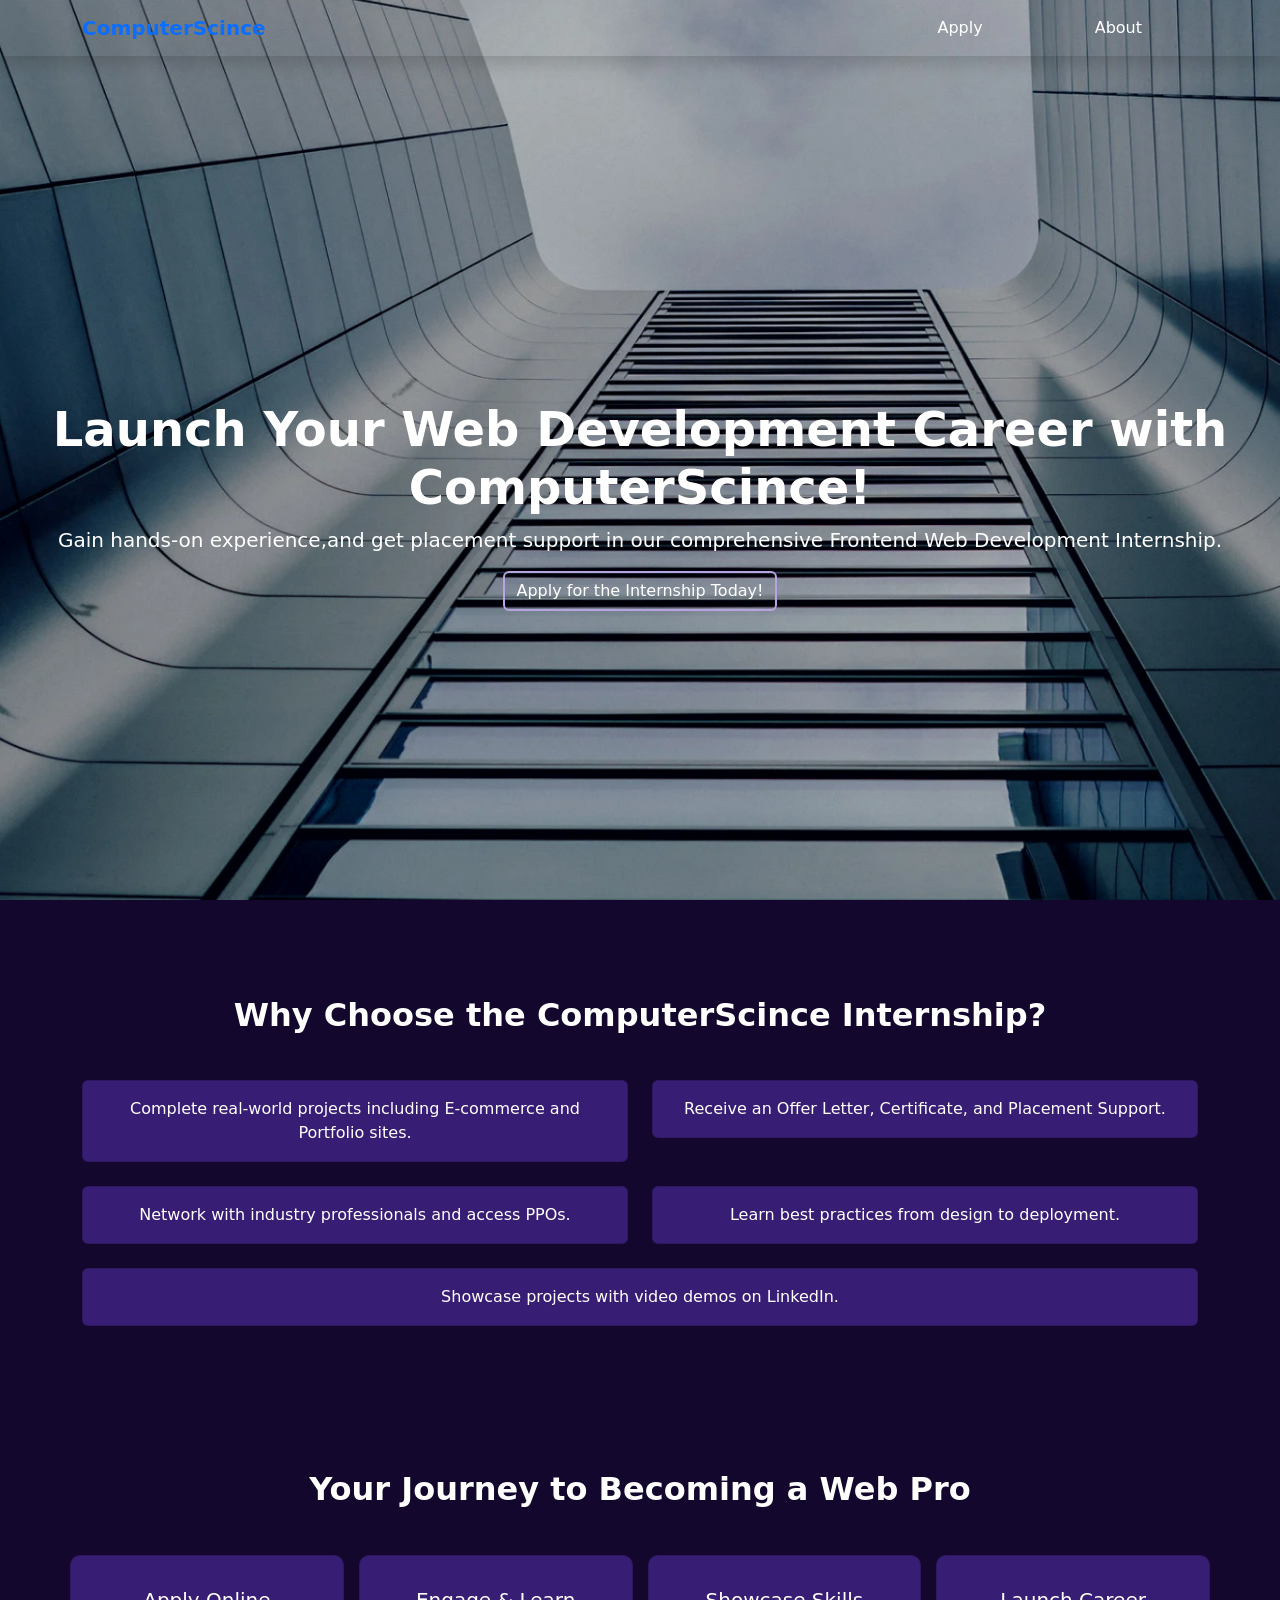
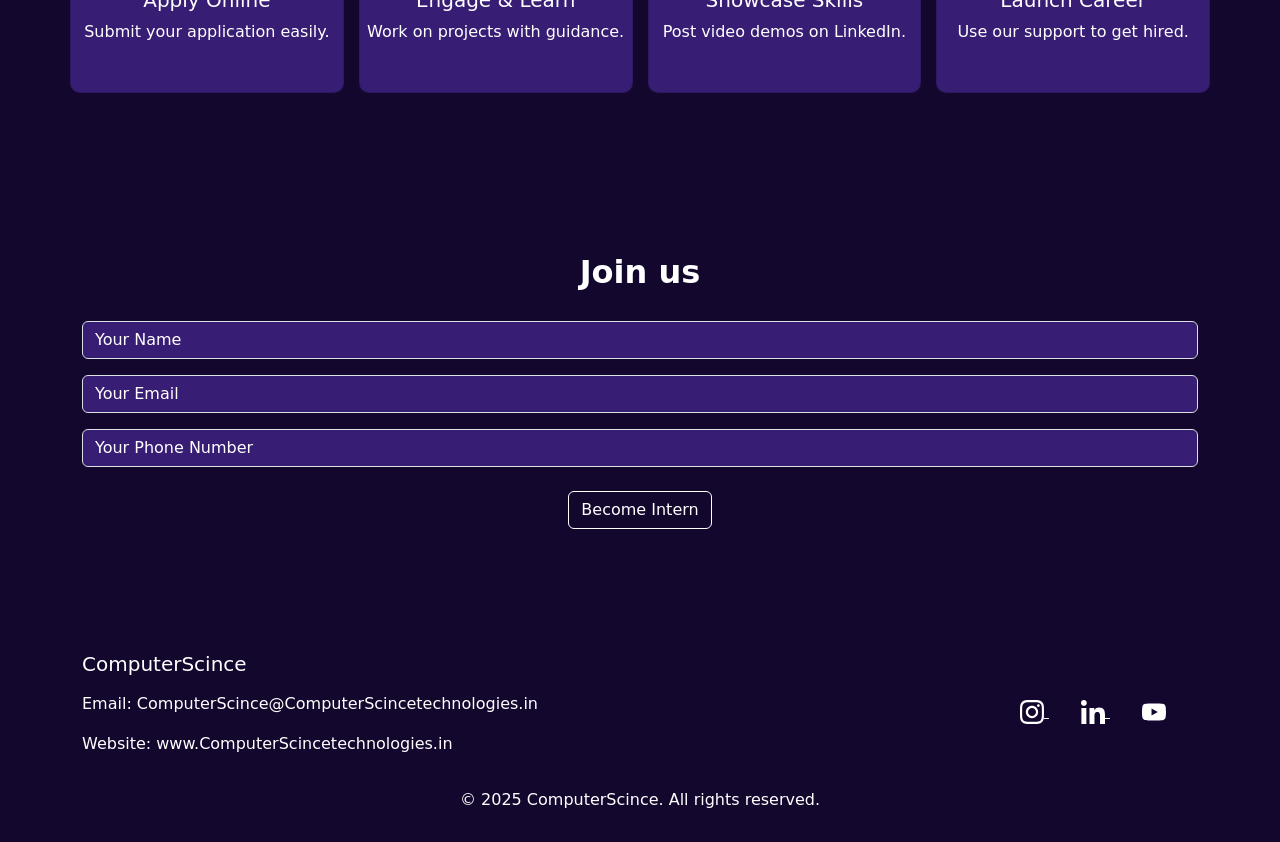
==== landing page/landing.html @ fbf27ab8 "landing page" ====
<!DOCTYPE html>
<html lang="en">

<head>
  <meta charset="UTF-8" />
  <meta name="viewport" content="width=device-width, initial-scale=1.0" />
  <title>ComputerScince Web Development Internship</title>
  <link rel="icon" href="icon.png" type="image/png">
  <link href="https://cdn.jsdelivr.net/npm/bootstrap@5.3.0/dist/css/bootstrap.min.css" rel="stylesheet">
  <link rel="stylesheet" href="https://cdn.jsdelivr.net/npm/bootstrap-icons@1.10.5/font/bootstrap-icons.css">
  <link rel="stylesheet" href="landing.css">
</head>

<body>
  <div class="container-fluid">
    <div class="hero">
      <nav class="navbar navbar-expand-lg navbar-light shadow sticky-top">
        <div class="container">
          <a class="navbar-brand text-primary fw-bold" href="#">ComputerScince</a>
          <div class="navbar-toggler links" data-bs-toggle="collapse" data-bs-target="#navbarNav">
            <span class="icon">
              <span></span>
              <span></span>
              <span></span>
            </span>
          </div>
          <div class="collapse navbar-collapse" id="navbarNav">
            <ul class="navbar-nav ms-auto">
              <li class="nav-item mx-5"><a class="nav-link" href="#apply">Apply</a></li>
              <li class="nav-item mx-5"><a class="nav-link" href="#about">About</a></li>
            </ul>
          </div>
        </div>
      </nav>
      <div class="d-flex flex-column align-items-center justify-content-center head">
        <h1 class="display-5 px-5 fw-bold">Launch Your Web Development Career with ComputerScince!</h1>
        <p class=" lead">Gain hands-on experience,and get placement support in our
          comprehensive Frontend Web Development Internship.</p>
        <a href="#apply" class="btn align-items-center">Apply
          for the Internship Today!</a>
      </div>
    </div>
    <section class="py-5">
      <div class="container">
        <h2 class="section-title mt-5  an">Why Choose the ComputerScince Internship?</h2>
        <div class="row g-4">
          <div class="col-md-6 an">
            <div class="card p-3 mt-3">Complete real-world projects including E-commerce and Portfolio sites.</div>
          </div>
          <div class="col-md-6 an">
            <div class="card p-3 mt-3">Receive an Offer Letter, Certificate, and Placement Support.</div>
          </div>
          <div class="col-md-6 an">
            <div class="card p-3">Network with industry professionals and access PPOs.</div>
          </div>
          <div class="col-md-6 an">
            <div class="card p-3">Learn best practices from design to deployment.</div>
          </div>
          <div class="col-md-12 an">
            <div class="card p-3">Showcase projects with video demos on LinkedIn.</div>
          </div>
        </div>
      </div>
    </section>
    <section id="about" class="py-5">
      <div class="container an">
        <h2 class="section-title mt-5">Your Journey to Becoming a Web Pro</h2>
        <div class="row about">
          <div class="mt-3 card old-l">
            <h5>Apply Online</h5>
            <p>Submit your application easily.</p>
          </div>
          <div class="mt-3 card old-r">
            <h5>Engage & Learn</h5>
            <p>Work on projects with guidance.</p>
          </div>
          <div class="mt-3 card old-l">
            <h5>Showcase Skills</h5>
            <p>Post video demos on LinkedIn.</p>
          </div>
          <div class="mt-3 card old-r">
            <h5>Launch Career</h5>
            <p>Use our support to get hired.</p>
          </div>
        </div>
      </div>
    </section>
    <section id="apply" class="py-5 mt-5">
      <div class="container an">
        <h2 class="section-title mt-3">Join us</h2>
        <form id="intern-form">
          <div class="mb-3">
            <input type="text" class="form-control" placeholder="Your Name" required>
          </div>
          <div class="mb-3">
            <input type="email" class="form-control" placeholder="Your Email" required>
          </div>
          <div class="mb-3">
            <input type="tel" class="form-control" placeholder="Your Phone Number" name="phone"
              pattern="^\d{1,14}$"
              title="Please enter a valid phone number it have 1-14 digits" required>
          </div>
          <button type="submit" class="btn m-2 button an">Become Intern</button>
        </form>
      </div>
    </section>
  </div>
  <footer>
    <div class="container d-flex flex-column flex-md-row justify-content-between align-items-center">
      <div>
        <h5>ComputerScince</h5>
        <p class="mt-3">Email: ComputerScince@ComputerScincetechnologies.in</p>
        <p>Website: www.ComputerScincetechnologies.in</p>
      </div>
      <div>
        <a href="https://www.instagram.com/ComputerScince_/" target="_blank" rel="noopener" title="Go to Instagram page"
          class="social-icons__link" data-v-17c99e7b=""><svg width="24" height="24" viewBox="0 0 24 24" fill="none"
            xmlns="http://www.w3.org/2000/svg">
            <path
              d="M12.0027 5.84808C8.59743 5.84808 5.85075 8.59477 5.85075 12C5.85075 15.4053 8.59743 18.1519 12.0027 18.1519C15.4079 18.1519 18.1546 15.4053 18.1546 12C18.1546 8.59477 15.4079 5.84808 12.0027 5.84808ZM12.0027 15.9996C9.80212 15.9996 8.00312 14.2059 8.00312 12C8.00312 9.7941 9.79677 8.00046 12.0027 8.00046C14.2086 8.00046 16.0022 9.7941 16.0022 12C16.0022 14.2059 14.2032 15.9996 12.0027 15.9996ZM19.8412 5.59644C19.8412 6.39421 19.1987 7.03135 18.4062 7.03135C17.6085 7.03135 16.9713 6.38885 16.9713 5.59644C16.9713 4.80402 17.6138 4.16153 18.4062 4.16153C19.1987 4.16153 19.8412 4.80402 19.8412 5.59644ZM23.9157 7.05277C23.8247 5.13063 23.3856 3.42801 21.9775 2.02522C20.5747 0.622429 18.8721 0.183388 16.9499 0.0870135C14.9689 -0.0254238 9.03112 -0.0254238 7.05008 0.0870135C5.1333 0.178034 3.43068 0.617075 2.02253 2.01986C0.614389 3.42265 0.180703 5.12527 0.0843279 7.04742C-0.0281093 9.02845 -0.0281093 14.9662 0.0843279 16.9472C0.175349 18.8694 0.614389 20.572 2.02253 21.9748C3.43068 23.3776 5.12794 23.8166 7.05008 23.913C9.03112 24.0254 14.9689 24.0254 16.9499 23.913C18.8721 23.822 20.5747 23.3829 21.9775 21.9748C23.3803 20.572 23.8193 18.8694 23.9157 16.9472C24.0281 14.9662 24.0281 9.03381 23.9157 7.05277ZM21.3564 19.0728C20.9388 20.1223 20.1303 20.9307 19.0755 21.3537C17.496 21.9802 13.7481 21.8356 12.0027 21.8356C10.2572 21.8356 6.50396 21.9748 4.92984 21.3537C3.88042 20.9361 3.07195 20.1276 2.64897 19.0728C2.02253 17.4934 2.16709 13.7455 2.16709 12C2.16709 10.2546 2.02789 6.50129 2.64897 4.92717C3.06659 3.87776 3.87507 3.06928 4.92984 2.6463C6.50931 2.01986 10.2572 2.16443 12.0027 2.16443C13.7481 2.16443 17.5014 2.02522 19.0755 2.6463C20.1249 3.06392 20.9334 3.8724 21.3564 4.92717C21.9828 6.50665 21.8383 10.2546 21.8383 12C21.8383 13.7455 21.9828 17.4987 21.3564 19.0728Z"
              fill="currentColor"></path>
          </svg>
        </a>
        <a href="https://www.linkedin.com/company/ComputerScince-technology-pvt-ltd/" target="_blank" rel="noopener"
          title="Go to Linkedin-in page" class="social-icons__link" data-v-17c99e7b=""><svg width="24" height="24"
            viewBox="0 0 24 24" fill="none" xmlns="http://www.w3.org/2000/svg">
            <path
              d="M5.37214 23.9997H0.396429V7.97649H5.37214V23.9997ZM2.88161 5.79078C1.29054 5.79078 0 4.47292 0 2.88185C1.13882e-08 2.1176 0.303597 1.38465 0.844003 0.844247C1.38441 0.303841 2.11736 0.000244141 2.88161 0.000244141C3.64586 0.000244141 4.3788 0.303841 4.91921 0.844247C5.45962 1.38465 5.76321 2.1176 5.76321 2.88185C5.76321 4.47292 4.47214 5.79078 2.88161 5.79078ZM23.9946 23.9997H19.0296V16.1997C19.0296 14.3408 18.9921 11.9569 16.4427 11.9569C13.8557 11.9569 13.4593 13.9765 13.4593 16.0658V23.9997H8.48893V7.97649H13.2611V10.1622H13.3307C13.995 8.90328 15.6177 7.57471 18.0386 7.57471C23.0743 7.57471 24 10.8908 24 15.1979V23.9997H23.9946Z"
              fill="currentColor"></path>
          </svg>
        </a>
        <a href="https://www.youtube.com/@ComputerScince1" target="_blank" rel="noopener" title="Go to Youtube page"
          class="social-icons__link" data-v-17c99e7b=""><svg width="24" height="24" viewBox="0 0 24 24" fill="none"
            xmlns="http://www.w3.org/2000/svg">
            <path
              d="M23.4985 6.20286C23.2225 5.16356 22.4092 4.34503 21.3766 4.06726C19.505 3.5625 12 3.5625 12 3.5625C12 3.5625 4.49503 3.5625 2.62336 4.06726C1.59077 4.34508 0.777523 5.16356 0.501503 6.20286C0 8.08666 0 12.017 0 12.017C0 12.017 0 15.9474 0.501503 17.8312C0.777523 18.8705 1.59077 19.6549 2.62336 19.9327C4.49503 20.4375 12 20.4375 12 20.4375C12 20.4375 19.505 20.4375 21.3766 19.9327C22.4092 19.6549 23.2225 18.8705 23.4985 17.8312C24 15.9474 24 12.017 24 12.017C24 12.017 24 8.08666 23.4985 6.20286ZM9.54544 15.5855V8.44855L15.8181 12.0171L9.54544 15.5855Z"
              fill="currentColor"></path>
          </svg>
        </a>
      </div>
    </div>
    <div class="text-center mt-3">© 2025 ComputerScince. All rights reserved.</div>
  </footer>
  <script src="landing.js"></script>
  <script src="https://cdn.jsdelivr.net/npm/bootstrap@5.3.0/dist/js/bootstrap.bundle.min.js"></script>
</body>

</html>
---- landing page/landing.css ----
:root {
    --primary-dark: #381d75;
    --main-dark: #13072e;
    --primary-light-bg: #b6a3e0;
    --text-light: #FFFFFF;
}

body {
    background-color: var(--main-dark);
    color: var(--text-light);
}

nav {
    background-color: transparent;
    opacity: 1;
}

nav .container .links {
    border: 0px;
}

nav .container .links .icon {
    width: 30px;
    display: flex;
    flex-wrap: wrap;
    margin-right: 23px;
    justify-content: flex-end;
}

nav .container .links .icon span {
    background-color: var(--text-light);
    margin-bottom: 5px;
    height: 3px;
}

nav .container .links:hover .icon span:nth-child(2) {
    width: 100%;
}

nav .container .links .icon span:first-child {
    width: 100%;
}

nav .container .links .icon span:nth-child(2) {
    width: 60%;
    transition: .6s;
}

nav .container .links .icon span:last-child {
    width: 100%;
}

nav .collapse ul li a {
    list-style: none;
    color: var(--text-light);
    transition: all 1s ease;
}

nav .collapse ul li a:hover {
    color: var(--primary-light-bg);
}

.container-fluid {
    padding: 0 !important;
}

.hero {
    background-image: url(1.png);
    background-size: cover;
    background-position: center;
    background-repeat: no-repeat;
    text-align: center;
    color: var(--text-light);
    height: 100vh;
    animation: slid-in-left 1.1s ease-in-out;
}


.hero .btn {
    background-color: transparent;
    border: 2px solid var(--primary-light-bg);
    color: var(--text-light);
    transition: background-color 1s ease, transform 1s ease;
}

.hero .btn:hover {
    background-color: var(--primary-dark);
    transform: scale(1.1);
}

.head {
    height: 100%;
    animation: slid-in-right 1.1s ease-in-out;
}

.about {
    display: grid;
    grid-template-columns: repeat(auto-fit, minmax(220px, 1fr));
    gap: 15px;
    justify-items: center;
}

.container .about .card {
    padding: 2rem 0;
    border-radius: 10px;
}


.section-title {
    font-size: 2rem;
    font-weight: bold;
    text-align: center;
    margin-bottom: 30px;
}


section {
    padding: 44px 20px;
    text-align: center;
    background-color: var(--main-dark);
}


.card,
input {
    background-color: var(--primary-dark) !important;
    color: var(--text-light) !important;
}

input::placeholder {
    color: var(--text-light) !important;
}


form .button {
    background-color: var(--main-dark);
    transition: background-color 1s ease, transform 1s ease;
}

form .button:hover {
    background-color: var(--primary-light-bg) !important;
    color: var(--main-dark);
    transform: scale(1.1);
}

form .button {
    color: var(--text-light);
    border-color: var(--text-light);
}


footer {
    background-color: var(--main-dark);
    color: var(--text-light);
    padding: 30px 20px;
    margin-top: 37px;
}

footer a {
    color: var(--text-light);
    margin-right: 2.5vw;
}



.pjr {
    transform: translateX(50%);
}

.pjl {
    transform: translateX(-20%);
}

.an {
    transform: translateY(30%);
}

.visable {
    opacity: 1 !important;
    pointer-events: auto;
    transform: translate(0, 0) !important;
    transition: transform 1.3s ease, opacity 1.3s ease;
    -webkit-transition: transform 1.3s ease, opacity 1.3s ease;
    -moz-transition: transform 1.3s ease, opacity 1.3s ease;
}

@keyframes slid-in-left {
    0% {
        opacity: 0;
        transform: translateX(-100%);
    }

    100% {
        opacity: 1;
        transform: translateX(0);
    }
}

@keyframes slid-in-right {
    0% {
        opacity: 0;
        transform: translateX(100%);
    }

    100% {
        opacity: 1;
        transform: translateX(0);
    }
}
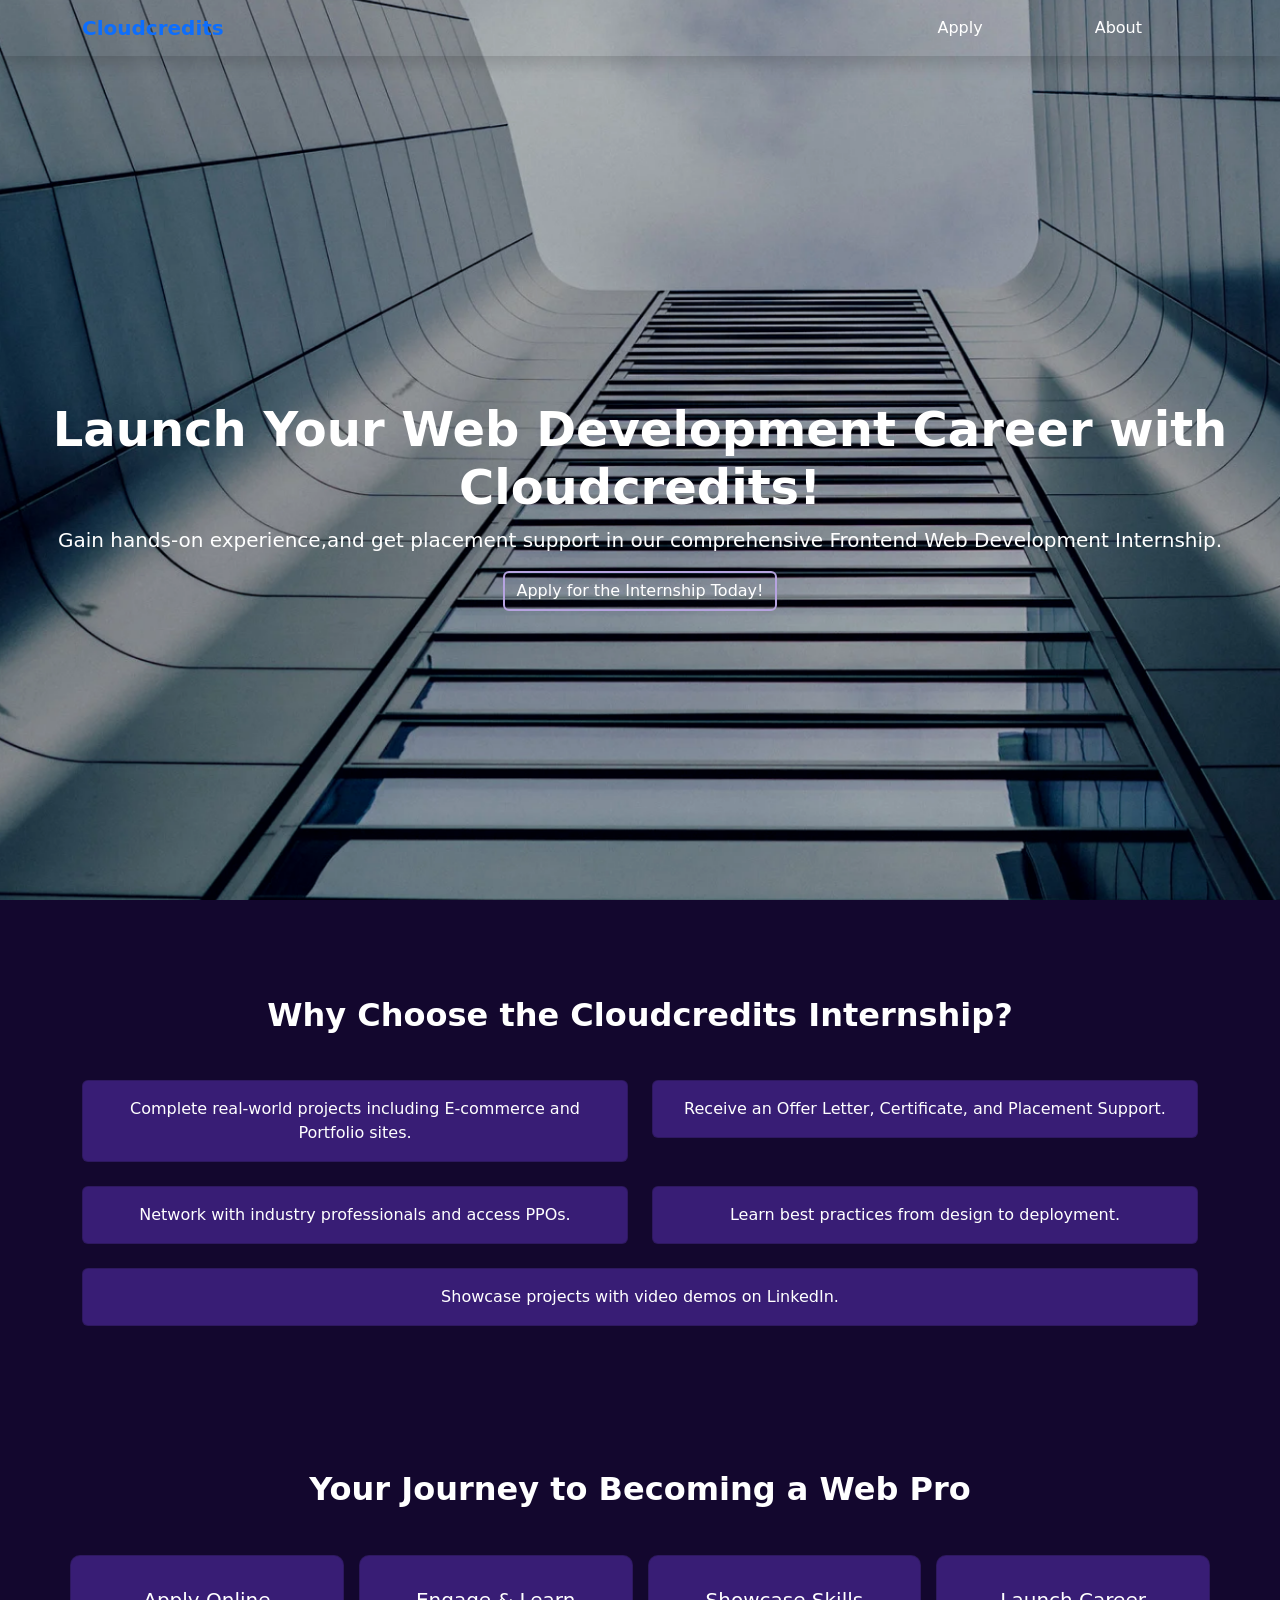
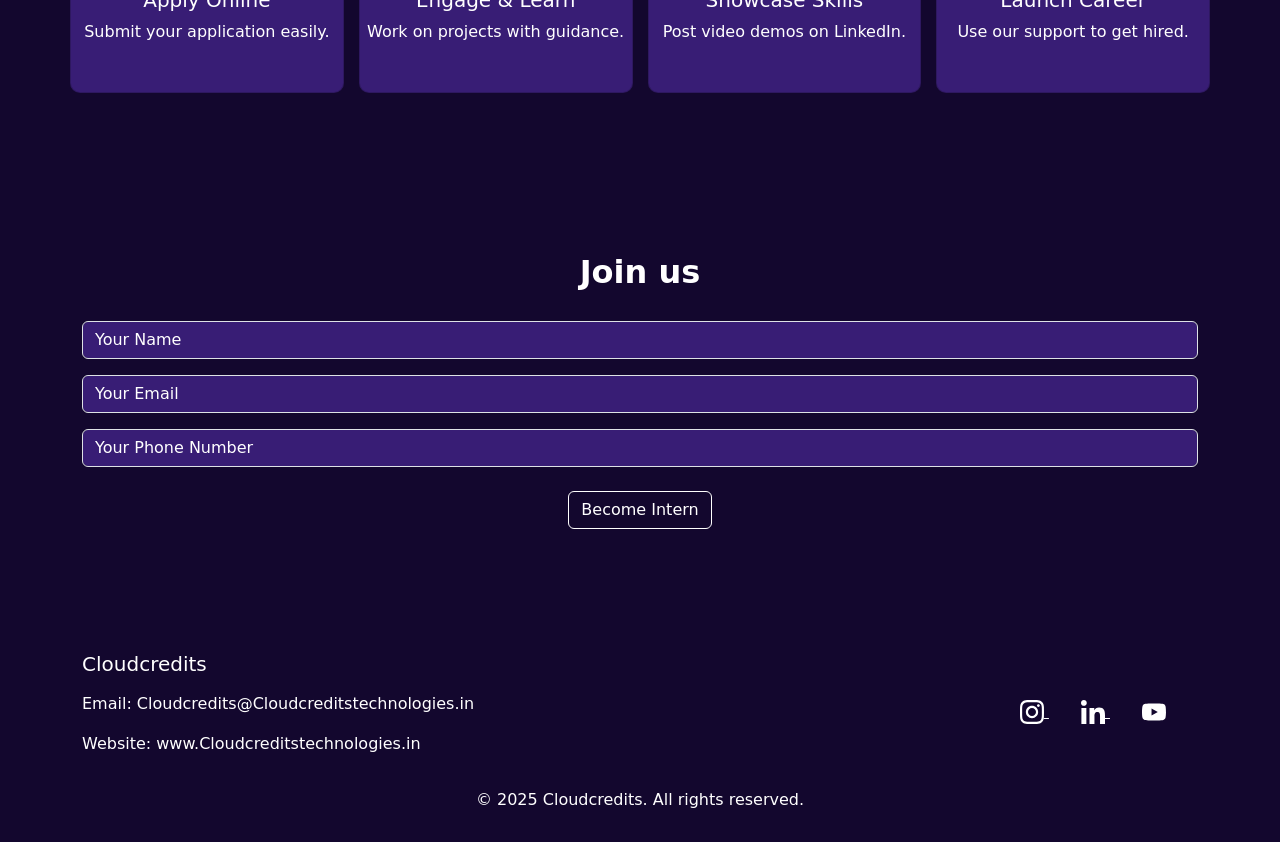
==== commit a64ac6b0: "Update landing.html" ====
--- a/landing page/landing.html
+++ b/landing page/landing.html
@@ -4,7 +4,7 @@
 <head>
   <meta charset="UTF-8" />
   <meta name="viewport" content="width=device-width, initial-scale=1.0" />
-  <title>ComputerScince Web Development Internship</title>
+  <title>Cloudcredits Web Development Internship</title>
   <link rel="icon" href="icon.png" type="image/png">
   <link href="https://cdn.jsdelivr.net/npm/bootstrap@5.3.0/dist/css/bootstrap.min.css" rel="stylesheet">
   <link rel="stylesheet" href="https://cdn.jsdelivr.net/npm/bootstrap-icons@1.10.5/font/bootstrap-icons.css">
@@ -16,7 +16,7 @@
     <div class="hero">
       <nav class="navbar navbar-expand-lg navbar-light shadow sticky-top">
         <div class="container">
-          <a class="navbar-brand text-primary fw-bold" href="#">ComputerScince</a>
+          <a class="navbar-brand text-primary fw-bold" href="#">Cloudcredits</a>
           <div class="navbar-toggler links" data-bs-toggle="collapse" data-bs-target="#navbarNav">
             <span class="icon">
               <span></span>
@@ -33,7 +33,7 @@
         </div>
       </nav>
       <div class="d-flex flex-column align-items-center justify-content-center head">
-        <h1 class="display-5 px-5 fw-bold">Launch Your Web Development Career with ComputerScince!</h1>
+        <h1 class="display-5 px-5 fw-bold">Launch Your Web Development Career with Cloudcredits!</h1>
         <p class=" lead">Gain hands-on experience,and get placement support in our
           comprehensive Frontend Web Development Internship.</p>
         <a href="#apply" class="btn align-items-center">Apply
@@ -42,7 +42,7 @@
     </div>
     <section class="py-5">
       <div class="container">
-        <h2 class="section-title mt-5  an">Why Choose the ComputerScince Internship?</h2>
+        <h2 class="section-title mt-5  an">Why Choose the Cloudcredits Internship?</h2>
         <div class="row g-4">
           <div class="col-md-6 an">
             <div class="card p-3 mt-3">Complete real-world projects including E-commerce and Portfolio sites.</div>
@@ -108,12 +108,12 @@
   <footer>
     <div class="container d-flex flex-column flex-md-row justify-content-between align-items-center">
       <div>
-        <h5>ComputerScince</h5>
-        <p class="mt-3">Email: ComputerScince@ComputerScincetechnologies.in</p>
-        <p>Website: www.ComputerScincetechnologies.in</p>
+        <h5>Cloudcredits</h5>
+        <p class="mt-3">Email: Cloudcredits@Cloudcreditstechnologies.in</p>
+        <p>Website: www.Cloudcreditstechnologies.in</p>
       </div>
       <div>
-        <a href="https://www.instagram.com/ComputerScince_/" target="_blank" rel="noopener" title="Go to Instagram page"
+        <a href="https://www.instagram.com/Cloudcredits_/" target="_blank" rel="noopener" title="Go to Instagram page"
           class="social-icons__link" data-v-17c99e7b=""><svg width="24" height="24" viewBox="0 0 24 24" fill="none"
             xmlns="http://www.w3.org/2000/svg">
             <path
@@ -121,7 +121,7 @@
               fill="currentColor"></path>
           </svg>
         </a>
-        <a href="https://www.linkedin.com/company/ComputerScince-technology-pvt-ltd/" target="_blank" rel="noopener"
+        <a href="https://www.linkedin.com/company/Cloudcredits-technology-pvt-ltd/" target="_blank" rel="noopener"
           title="Go to Linkedin-in page" class="social-icons__link" data-v-17c99e7b=""><svg width="24" height="24"
             viewBox="0 0 24 24" fill="none" xmlns="http://www.w3.org/2000/svg">
             <path
@@ -129,7 +129,7 @@
               fill="currentColor"></path>
           </svg>
         </a>
-        <a href="https://www.youtube.com/@ComputerScince1" target="_blank" rel="noopener" title="Go to Youtube page"
+        <a href="https://www.youtube.com/@Cloudcredits" target="_blank" rel="noopener" title="Go to Youtube page"
           class="social-icons__link" data-v-17c99e7b=""><svg width="24" height="24" viewBox="0 0 24 24" fill="none"
             xmlns="http://www.w3.org/2000/svg">
             <path
@@ -139,7 +139,7 @@
         </a>
       </div>
     </div>
-    <div class="text-center mt-3">© 2025 ComputerScince. All rights reserved.</div>
+    <div class="text-center mt-3">© 2025 Cloudcredits. All rights reserved.</div>
   </footer>
   <script src="landing.js"></script>
   <script src="https://cdn.jsdelivr.net/npm/bootstrap@5.3.0/dist/js/bootstrap.bundle.min.js"></script>
--- a/landing page/landing.css
+++ b/landing page/landing.css
@@ -135,6 +135,8 @@
 form .button {
     background-color: var(--main-dark);
     transition: background-color 1s ease, transform 1s ease;
+    color: var(--text-light);
+    border-color: var(--text-light);
 }
 
 form .button:hover {
@@ -142,12 +144,6 @@
     color: var(--main-dark);
     transform: scale(1.1);
 }
-
-form .button {
-    color: var(--text-light);
-    border-color: var(--text-light);
-}
-
 
 footer {
     background-color: var(--main-dark);
